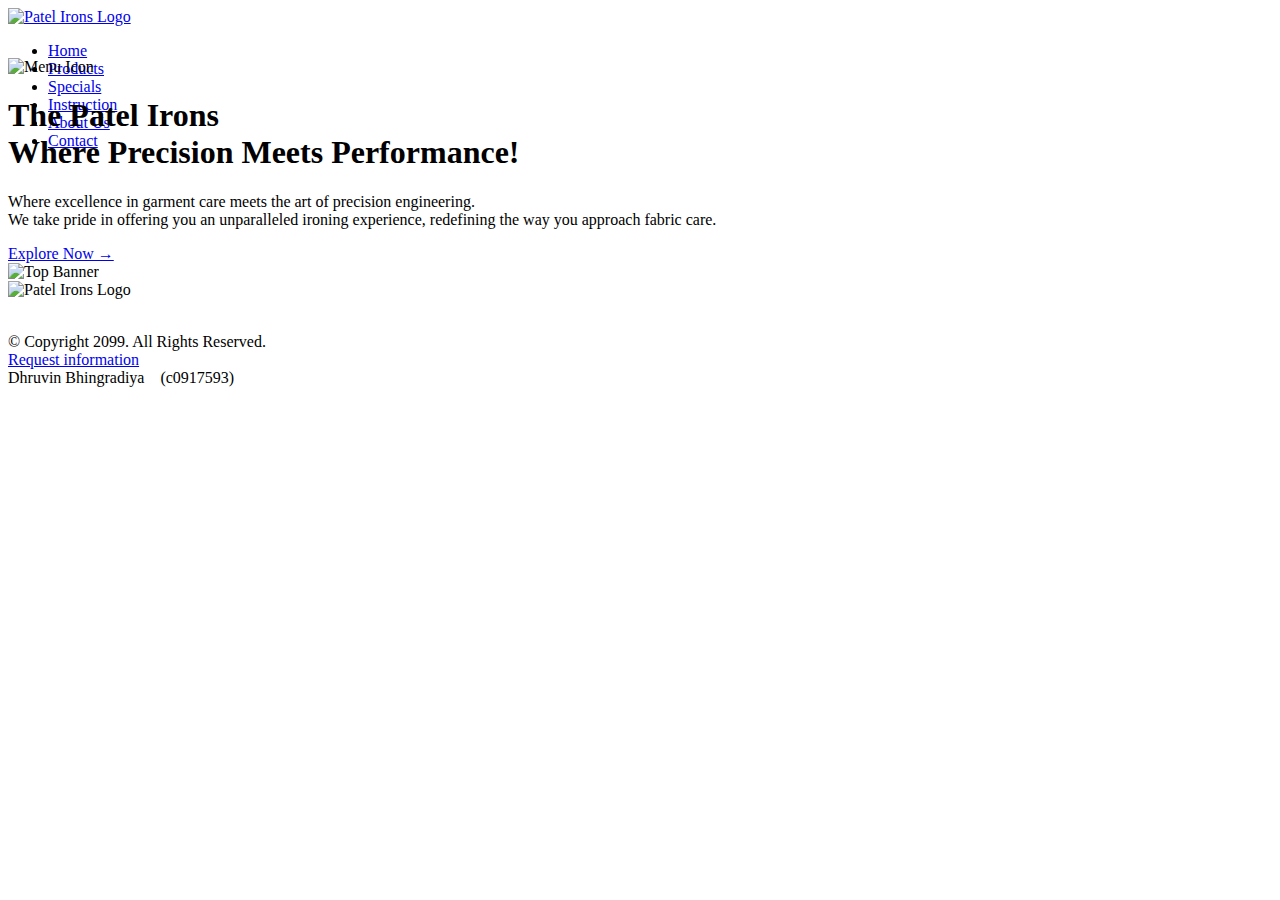
==== index.html @ 4728777e "Add files via upload" ====
<!--This Website is Created by Dhruvin Bhingradiya-->

<!DOCTYPE html>
<html lang="en">
<head>
    <meta charset="UTF-8">
    <meta name="viewport" content="width=device-width, initial-scale=1.0">
    <link rel="stylesheet" href="css/styles.css">
    <title>Patel Irons - Home</title>
    <link rel="shortcut icon" href="images/favicon.png">
	<link rel="icon" type="image/png" sizes="32x32" href="images/favicon-32.png">
    <link rel="preconnect" href="https://fonts.googleapis.com">
    <link rel="preconnect" href="https://fonts.googleapis.com">
    <link rel="preconnect" href="https://fonts.gstatic.com" crossorigin>
    <link href="https://fonts.googleapis.com/css2?family=Poppins:wght@200;300;400;500;600;700&display=swap" rel="stylesheet">
    
</head>
<body>
    <div class="header">
    <div class="container">
        <div class="navbar">
            <div class="logo">
                <a href="index.html"><img src="images/logo.png" width="150" alt="Patel Irons Logo"></a>
            </div>
            <nav>
                <ul id="MenuItems">
                    <li><a href="index.html">Home</a></li>
                    <li><a href="product.html">Products</a></li>
                    <li><a href="specials.html">Specials</a></li>
                    <li><a href="instruction.html">Instruction</a></li>
                    <li><a href="about.html">About Us</a></li>
                    <li><a href="contact.html">Contact</a></li>
                </ul>
            </nav>
            <img src="images/menu.png" class="menu-icon" onclick="menutoggle()" alt="Menu Icon">
        </div>
        <div class="row">
            <div class="col-2">
                <h1>The Patel Irons <br> Where Precision Meets Performance!</h1>
                <p>Where excellence in garment care meets the art of precision engineering. <br> We take pride in offering you an unparalleled ironing experience, redefining the way you approach fabric care.</p>
                <a href="product.html" class="btn">Explore Now &#8594;</a>
            </div>
            <div class="col-2">
                <img src="images/banner1.jpg" alt="Top Banner">
            </div>
        </div>
    </div>
    </div>

<!-- footer -->
<footer>
    <div class="footer-content">
      <div class="logo-footer">
        <img src="images/footer_logo.png" alt="Patel Irons Logo">
      </div><br>
      <div class="details">
        <p>
          &copy; Copyright 2099. All Rights Reserved.<br>
          <a href="mailto:info@the_patel_irons.com">Request information</a><br>
          Dhruvin Bhingradiya &nbsp;&nbsp; (c0917593)
        </p>
      </div>
    </div>
  </footer>

<!--Js For Togglemenu-->
    <script>
        var MenuItems = document.getElementById("MenuItems");

        MenuItems.style.maxHeight = "0px";

        function menutoggle(){
            if(MenuItems.style.maxHeight == "0px")
                {
                    MenuItems.style.maxHeight = "200px";
                }
            else{
                    MenuItems.style.maxHeight = "0px";
            }

        }
    </script>
</body>
</html>
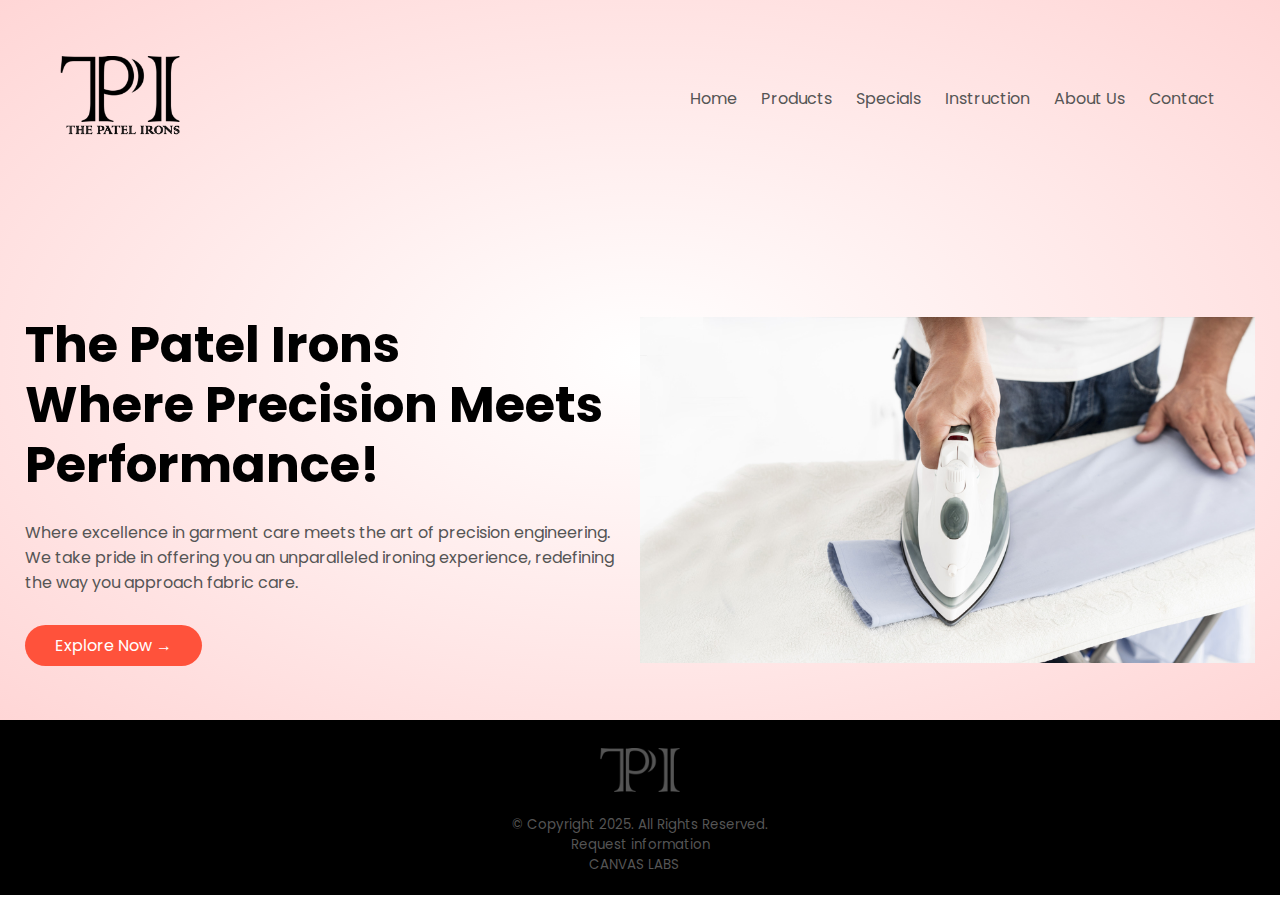
==== commit f5dce681: "Update index.html" ====
--- a/index.html
+++ b/index.html
@@ -1,4 +1,4 @@
-<!--This Website is Created by Dhruvin Bhingradiya-->
+<!--This Website is Created by CANVAS LABS-->
 
 <!DOCTYPE html>
 <html lang="en">
@@ -55,9 +55,9 @@
       </div><br>
       <div class="details">
         <p>
-          &copy; Copyright 2099. All Rights Reserved.<br>
+          &copy; Copyright 2025. All Rights Reserved.<br>
           <a href="mailto:info@the_patel_irons.com">Request information</a><br>
-          Dhruvin Bhingradiya &nbsp;&nbsp; (c0917593)
+          CANVAS LABS &nbsp;&nbsp;
         </p>
       </div>
     </div>
@@ -81,4 +81,4 @@
         }
     </script>
 </body>
-</html>+</html>
--- a/css/styles.css
+++ b/css/styles.css
@@ -0,0 +1,418 @@
+/*This Website is Created by Dhruvin Bhingradiya*/
+
+*{
+    margin: 0;
+    padding: 0;
+    box-sizing: border-box;
+}
+body {
+    font-family: 'Poppins', sans-serif;
+}
+.navbar {
+    display: flex;
+    align-items: center;
+    padding: 20px;
+}
+nav {
+    flex: 1;
+    text-align: right;
+}
+nav ul {
+    display: inline-block;
+    list-style-type: none;
+}
+nav ul li {
+    display: inline-block;
+    margin-right: 20px;
+}
+a {
+    text-decoration: none;
+    color: #555;
+}
+p {
+    color: #555;
+}
+.tablet, .desktop {
+    display: none;
+  }
+
+.container {
+    max-width: 1300px;
+    margin: auto;
+    padding-left: 25px;
+    padding-right: 25px;
+}
+.row {
+    display: flex;
+    align-items: center;
+    flex-wrap: wrap;
+    justify-content: space-around;
+}
+.col-2 {
+    flex-basis: 50%;
+    min-width: 300px;
+}
+.col-2 img {
+    max-width: 100%;
+    padding: 50px 0;
+}
+.col-2 h1 {
+    font-size: 50px;
+    line-height: 60px;
+    margin: 25px 0;
+}
+.btn {
+    display: inline-block;
+    background: #ff523b;
+    color: #fff;
+    padding: 8px 30px;
+    margin: 30px 0;
+    border-radius: 30px;
+    transition: background 0.5s;
+}
+.btn:hover {
+    background: #563434;
+}
+
+.header {
+    background: radial-gradient(#fff,#ffd6d6);
+}
+.header .row {
+    margin-top: 70px;
+}
+.categories {
+    margin: 70px 0;
+}
+.col-3 {
+    flex-basis: 30%;
+    min-width: 250px;
+    margin-bottom: 30px;
+}
+.col-3 img {
+    width: 100%;
+}
+.small-container {
+    max-width: 1080px;
+    margin: auto;
+    padding-left: 25px;
+    padding-right: 25px;
+}
+.col-4 {
+    flex-basis: 25%;
+    padding: 10px;
+    min-width: 200px;
+    margin-bottom: 50px;
+    transition: transform 0.5s;
+}
+.col-4 img {
+    width: 100%;
+}
+.stars {
+    display: inline-block;
+    width: 100px;
+    overflow: hidden;
+}
+.stars::before {
+    content: '★★★★★';
+    letter-spacing: 1px;
+    position: relative;
+    white-space: nowrap;
+    overflow: hidden;
+    width: calc(100% * var(--rating));
+    color: #ff523b;
+}
+.title {
+    text-align: center;
+    margin: 0 auto 80px;
+    position: relative;
+    line-height: 60px;
+    color: #555;
+}
+.title::after{
+    content: '';
+    background: #ff523b;
+    width: 50px;
+    height: 5px;
+    border-radius: 5px;
+    position: absolute;
+    bottom: 0;
+    left: 50%;
+    transform: translateX(-50%);
+}
+.title-abus {
+    text-align: center;
+    margin: 0 auto 10px;
+    position: relative;
+    line-height: 60px;
+    color: #555;
+}
+.title-abus::after{
+    content: '';
+    background: #ff523b;
+    width: 50px;
+    height: 5px;
+    border-radius: 5px;
+    position: absolute;
+    bottom: 0;
+    left: 50%;
+    transform: translateX(-50%);
+}
+.title1 {
+    text-align: center;
+    position: relative;
+    color: #000000;
+}
+.title-promo {
+    text-align: center;
+    position: relative;
+    color: #000000;
+    cursor: pointer;
+    border: 2px solid transparent;
+    padding: 30px 0;
+    border-color: #000000;
+    display: block;
+    margin: 20px auto; 
+    max-width: fit-content;
+}
+
+.btn-2 {
+    display: inline-block;
+    background: #555;
+    color: #fff;
+    padding: 8px 30px;
+    margin: 30px 0;
+    border-radius: 30px;
+    transition: background 0.5s;
+}
+.btn-2:hover {
+    background: #333;
+}
+.offer:hover {
+    transform: scale(1.25);
+    cursor: pointer;
+}
+
+
+h4 {
+    color: #555;
+    font-weight: normal;
+}
+.col-4 p {
+        font-size: 14px;
+}
+.col-4:hover {
+    transform: translateY(-5px);
+}
+.offer {
+    background: radial-gradient(#fff,#ffd6d6);
+    margin-top: 80px;
+    padding: 30px 0;
+}
+.col-2 .offer-img {
+    padding: 50px;
+}
+small {
+    color: #555;
+}
+/*Rules For Footer*/
+footer {
+    position: relative;
+    background-color: black;
+    color: white;
+    padding: 20px;
+    text-align: center;
+  }
+  
+  .footer-content {
+    display: flex;
+    flex-direction: column;
+    align-items: center;
+  }
+  
+  .logo-footer {
+    position: absolute;
+    top: 0;
+    left: 50%;
+    transform: translateX(-50%);
+  }
+  
+  .logo-footer img {
+    max-width: 100px;
+  }
+  
+  .details {
+    position: relative;
+    margin-top: 50px;
+    font-size: smaller;
+  }
+  
+  .details p {
+    margin: 0;
+  }
+.menu-icon {
+    width: 28px;
+    margin-left: 20px;
+    display: none;
+}
+/*Product Page*/
+.row-2 {
+    justify-content: space-between;
+    margin: 120px auto 50px;
+}
+select {
+    border: 1px solid #ff523b;
+    padding: 5px;
+}
+select:focus {
+    outline: none;
+}
+section {
+    margin-bottom: 20px;
+  }
+  
+video {
+    width: 100%;
+    
+}
+.video-wrapper {
+    display: flex;
+    justify-content: center;
+    align-items: center;
+    border: 5px solid #ff523b;
+    border-radius: 5px;
+    width: 40%;
+    margin: 0 auto;
+    overflow: hidden;
+}
+  
+.centered-video {
+    width: auto;
+    max-width: 100%;
+    max-height: 100%;
+    }
+
+.contact-form {
+    width: 70%;
+    margin: 0 auto;
+    }
+
+.contact-form fieldset {
+    border: 1px solid #555;
+    border-radius: 8px;
+    padding: 30px;
+    margin-bottom: 20px;
+    }
+
+.contact-form legend {
+    font-weight: bold;
+    margin-bottom: 10px;
+}
+
+.contact-form label {
+    display: block;
+    margin-bottom: 5px;
+}
+
+.contact-form input[type="text"],
+.contact-form input[type="email"],
+.contact-form textarea,
+.contact-form select {
+    width: 100%;
+    padding: 8px;
+    margin-bottom: 10px;
+    border: 1px solid #ccc;
+    border-radius: 4px;
+}
+
+.contact-form .form-buttons {
+    text-align: center;
+}
+
+.contact-form button {
+    padding: 10px 20px;
+    margin: 5px;
+    border: none;
+    border-radius: 4px;
+    cursor: pointer;
+}
+.table {
+    font-family: Arial, sans-serif;
+    margin: 30px;
+  }
+
+.training-table {
+    width: 100%;
+    border-collapse: collapse;
+    margin-bottom: 20px;
+}
+
+.training-table caption {
+    font-size: 1.2em;
+    font-weight: bold;
+    margin-bottom: 10px;
+}
+
+.training-table th,
+.training-table td {
+    border: 1px solid #fe1e01;
+    padding: 8px;
+}
+
+.training-table th {
+    background-color: #ff523b;
+    font-weight: bold;
+    text-align: left;
+}
+
+.training-table tbody tr:nth-child(even) {
+    background-color: #fff;
+}
+
+.training-table tbody tr:hover {
+    background-color: #fe5f4a;
+}
+
+
+/* Media Query Tablet*/
+@media only screen and (max-width:800px) {
+    nav ul {
+        position: absolute;
+        top: 105px;
+        left: 0;
+        background: #333;
+        width: 100%;
+        overflow: hidden;
+        transition: max-height 0.5s;
+    }
+    nav ul li {
+        display: block;
+        margin-right: 50px;
+        margin-top: 10px;
+        margin-bottom: 10px;        
+    }
+    nav ul li a {
+        color: #fff;
+    }
+    .menu-icon {
+        display: block;
+        cursor: pointer;
+    }
+    .tablet, .desktop {
+        display: none;
+      }
+}
+
+/* Media Query mobile*/
+@media only screen and (max-width:600px) {
+    .row {
+        text-align: center;
+    }
+    .col-2, .col-3, .col-4 {
+        flex-basis: 100%;
+    }
+    .tablet, .desktop {
+    display: none;
+    }
+    
+}
+
